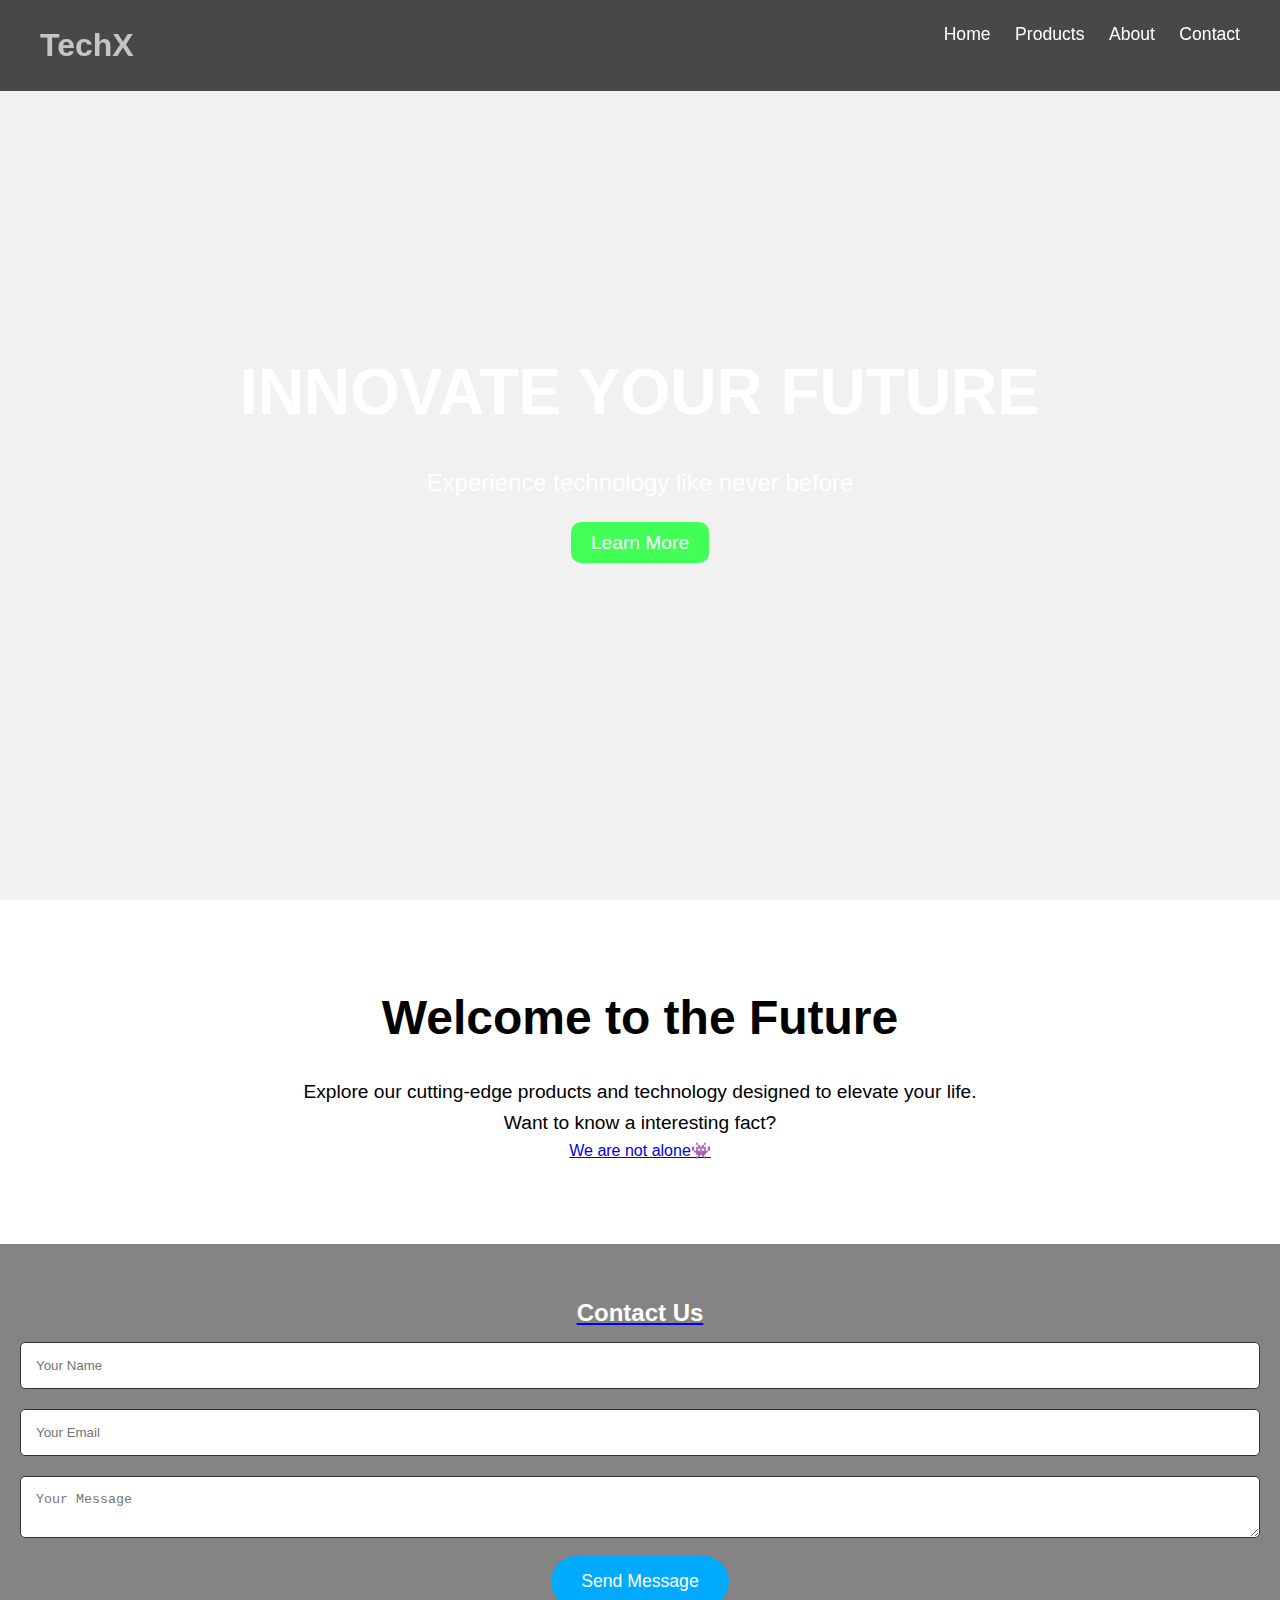
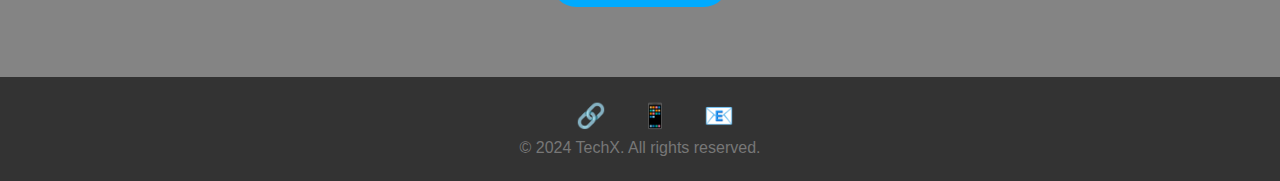
==== index.html @ 3a2618c0 "Update and rename Main.html to index.html" ====
<!DOCTYPE html>
<html lang="en">
  <style>
    
    </style>
<head>
  <meta charset="UTF-8">
  <meta name="viewport" content="width=device-width, initial-scale=1.0">
  <title>High-Tech Website</title>
  <link rel="stylesheet" href="styles.css">
</head>
<body>

  <!-- Navigation Bar -->
  <nav>
    <div class="logo">TechX</div>
    <ul>
      <li><a href="#home">Home</a></li>
      <li><a href="#products">Products</a></li>
      <li><a href="#about">About</a></li>
      <li><a href="#contact">Contact</a></li>
    </ul>
  </nav>

  <!-- Hero Section -->
  <section class="hero" id="home">
    <div class="hero-content">
      <h1>Innovate Your Future</h1>
      <p>Experience technology like never before</p></br>
      <a href="#about" class="btn">Learn More</a>
    </div>
  </section>

  <!-- Content Section -->
  <section class="content" id="about">
    <h2>Welcome to the Future</h2>
    <p>Explore our cutting-edge products and technology designed to elevate your life.</p>
    <p>Want to know a interesting fact?</p>
    <a target="_blank" href="https://www.youtube.com/watch?v=saWNMPL5ygk&t=920s&ab_channel=melodysheep" >We are not alone👾</p></li>
  
    
  </section>

  <!-- Contact Form -->
  <section class="contact" id="contact">
    <h2>Contact Us</h2>
    <form id="contactForm">
      <input type="text" id="name" placeholder="Your Name" required>
      <input type="email" id="email" placeholder="Your Email" required>
      <textarea id="message" placeholder="Your Message" required></textarea>
      <button type="submit" class="btn">Send Message</button>
    </form>
    <div id="formResponse"></div>
  </section>

  <!-- Footer -->
  <footer>
    <div class="social-icons">
      <a href="#" target="_blank">🔗</a>
      <a href="#" target="_blank">📱</a>
      <a href="#" target="_blank">📧</a>
    </div>
    <p>&copy; 2024 TechX. All rights reserved.</p>
  </footer>

  <script src="script.js"></script>
</body>
</html>
---- styles.css ----
/* Reset and base styles */
@keyframes appear{
  from{
    
    opacity: 0;
    scale: 0.5;
  }
  to{
   
    opacity: 1;
    scale: 1;
  }
}
* {
    margin: 0;
    padding: 0;
    box-sizing: border-box;
  
  }
  
  
  body {
    font-family: 'Arial', sans-serif;
    background-color: #f1f1f1;
    color: #333;
    line-height: 1.6;
  }
  
  /* Navigation Bar */
  nav {
    position: fixed;
    top: 0;
    left: 0;
    width: 100%;
    background-color: rgba(0, 0, 0, 0.7);
    padding: 20px 40px;
    z-index: 1000;
    transition: background-color 0.3s;
  }
  
  nav .logo {
    font-size: 2rem;
    color: #ffffffae;
    font-weight: bold;
    display: inline-block;
  }
  
  nav ul {
    list-style: none;
    float: right;
  }
  
  nav ul li {
    display: inline;
    margin-left: 20px;
  }
  
  nav ul li a {
    color: white;
    text-decoration: none;
    font-size: 1.1rem;
    font-weight: 400;
    transition: color 0.3s;
  }
  
  nav ul li a:hover {
    color: #00aaff;
  }
  
  /* Hero Section with Parallax Effect */
  .hero {
    background-image: url('https://wallpaperaccess.com/full/18655.jpg'); /* Replace with high-tech image */
    background-size: cover;
    background-attachment: fixed;
    background-position: center;
    height: 100vh;
    display: flex;
    justify-content: center;
    align-items: center;
    text-align: center;
    color: white;
    padding: 0 20px;
    transition: background 0.5s ease;
  }
  
  .hero h1 {

    font-size: 4rem;
    font-weight: bold;
    text-transform: uppercase;
  }
  
  .hero p {
    
    font-size: 1.5rem;
    margin-top: 20px;
  }
  
  .hero .btn {
    transform: border-radius(1);
      background-color: #41ff57;
    padding: 10px 20px;
    border: none;
    border-radius: 10px;
    color: rgb(255, 255, 255);
    font-size: 1.2rem;
    text-decoration: none;
    transition: background-color 0.5s;

  }
  
  .hero .btn:hover {
    transform: border-radius(.5);
    background-color: #00000060;
    color: #ffffffa2;
  }
  
  /* Content Section */
  .content {
    
    padding: 80px 20px;
    text-align: center;
    background-color: #ffffff;
  }
  
  .content h2{
    animation: appear linear;
    animation-timeline: view();
    animation-range: entry 0 cover 60%;
    font-size: 3rem;
    margin-bottom: 20px;
    color: #000000;
    
  }
  .content h2:hover{
    color: #7141ff;
    transition: 0.4s;
  }
  .content p:hover{
    
    color: #7141ff;
    transition: 0.4s;
  }
  
  .content p {
    animation: appear linear;
    animation-timeline: view();
    animation-range: entry 0 cover 60%;
    font-size: 1.2rem;
    color: #000000;
  }
  
  /* Contact Section */
  .contact {
    animation: appear linear;
    animation-timeline: view();
    animation-range: entry 0 cover 60%;
    padding: 50px 20px;
    background-color: #848484;
    color: white;
    text-align: center;
  }
  
  .contact input,
  .contact textarea {
    width: 100%;
    padding: 15px;
    margin: 10px 0;
    border-radius: 5px;
    border: 1px solid #333;
  }
  
  .contact button {
    background-color: #00aaff;
    padding: 15px 30px;
    border: none;
    color: white;
    border-radius: 30px;
    font-size: 1.1rem;
    cursor: pointer;
  }
  
  .contact button:hover {
    background-color: #000d16;
  }
  
  .contact #formResponse {
    margin-top: 20px;
    font-size: 1.2rem;
    color: #00aaff;
  }
  
  /* Footer */
  footer {
    background-color: #333;
    color: white;
    padding: 20px;
    text-align: center;
  }
  
  footer .social-icons a {
    color: white;
    margin: 0 15px;
    font-size: 1.5rem;
    text-decoration: none;
    transition: color 0.3s;
  }
  
 
  
  footer p {
    font-size: 1rem;
    color: #777;
  }
  
  /* Smooth Scroll */
  html {
    scroll-behavior: smooth;
  }
  
  /* Mobile Responsiveness */
  @media screen and (max-width: 768px) {
    .hero h1 {
      font-size: 2.5rem;
    }
  
    .hero p {
      font-size: 1.1rem;
    }
  
    nav ul {
      float: none;
      text-align: center;
      margin-top: 20px;
    }
  
    nav ul li {
      display: inline-block;
      margin: 10px;
    }
  
    footer .social-icons a {
      font-size: 1.2rem;
    }
  
  }
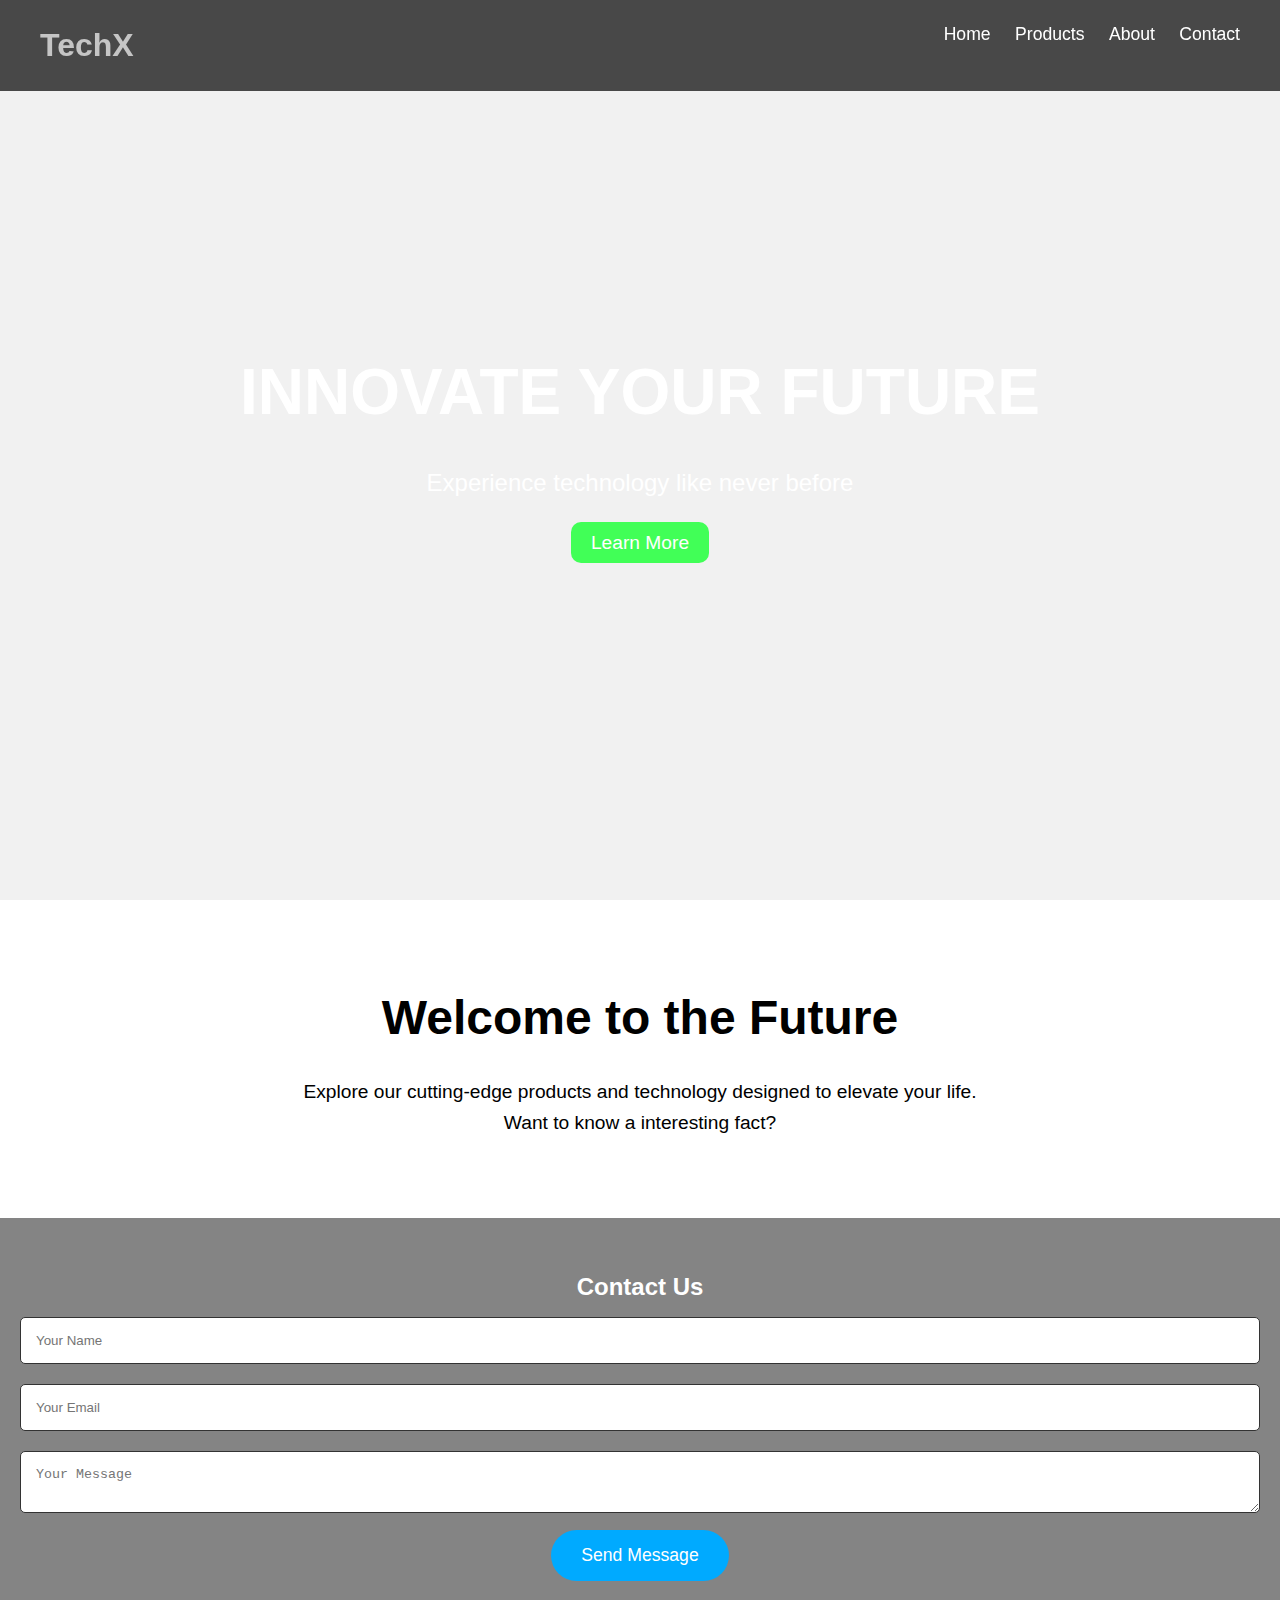
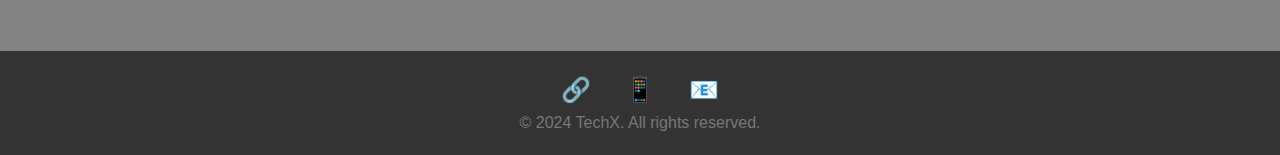
==== commit a96deaa9: "Update index.html" ====
--- a/index.html
+++ b/index.html
@@ -27,7 +27,7 @@
     <div class="hero-content">
       <h1>Innovate Your Future</h1>
       <p>Experience technology like never before</p></br>
-      <a href="#about" class="btn">Learn More</a>
+      <a href="https://youtu.be/saWNMPL5ygk?si=qlTIR03c57Ms7H2y&t=1" class="btn">Learn More</a>
     </div>
   </section>
 
@@ -36,7 +36,6 @@
     <h2>Welcome to the Future</h2>
     <p>Explore our cutting-edge products and technology designed to elevate your life.</p>
     <p>Want to know a interesting fact?</p>
-    <a target="_blank" href="https://www.youtube.com/watch?v=saWNMPL5ygk&t=920s&ab_channel=melodysheep" >We are not alone👾</p></li>
   
     
   </section>
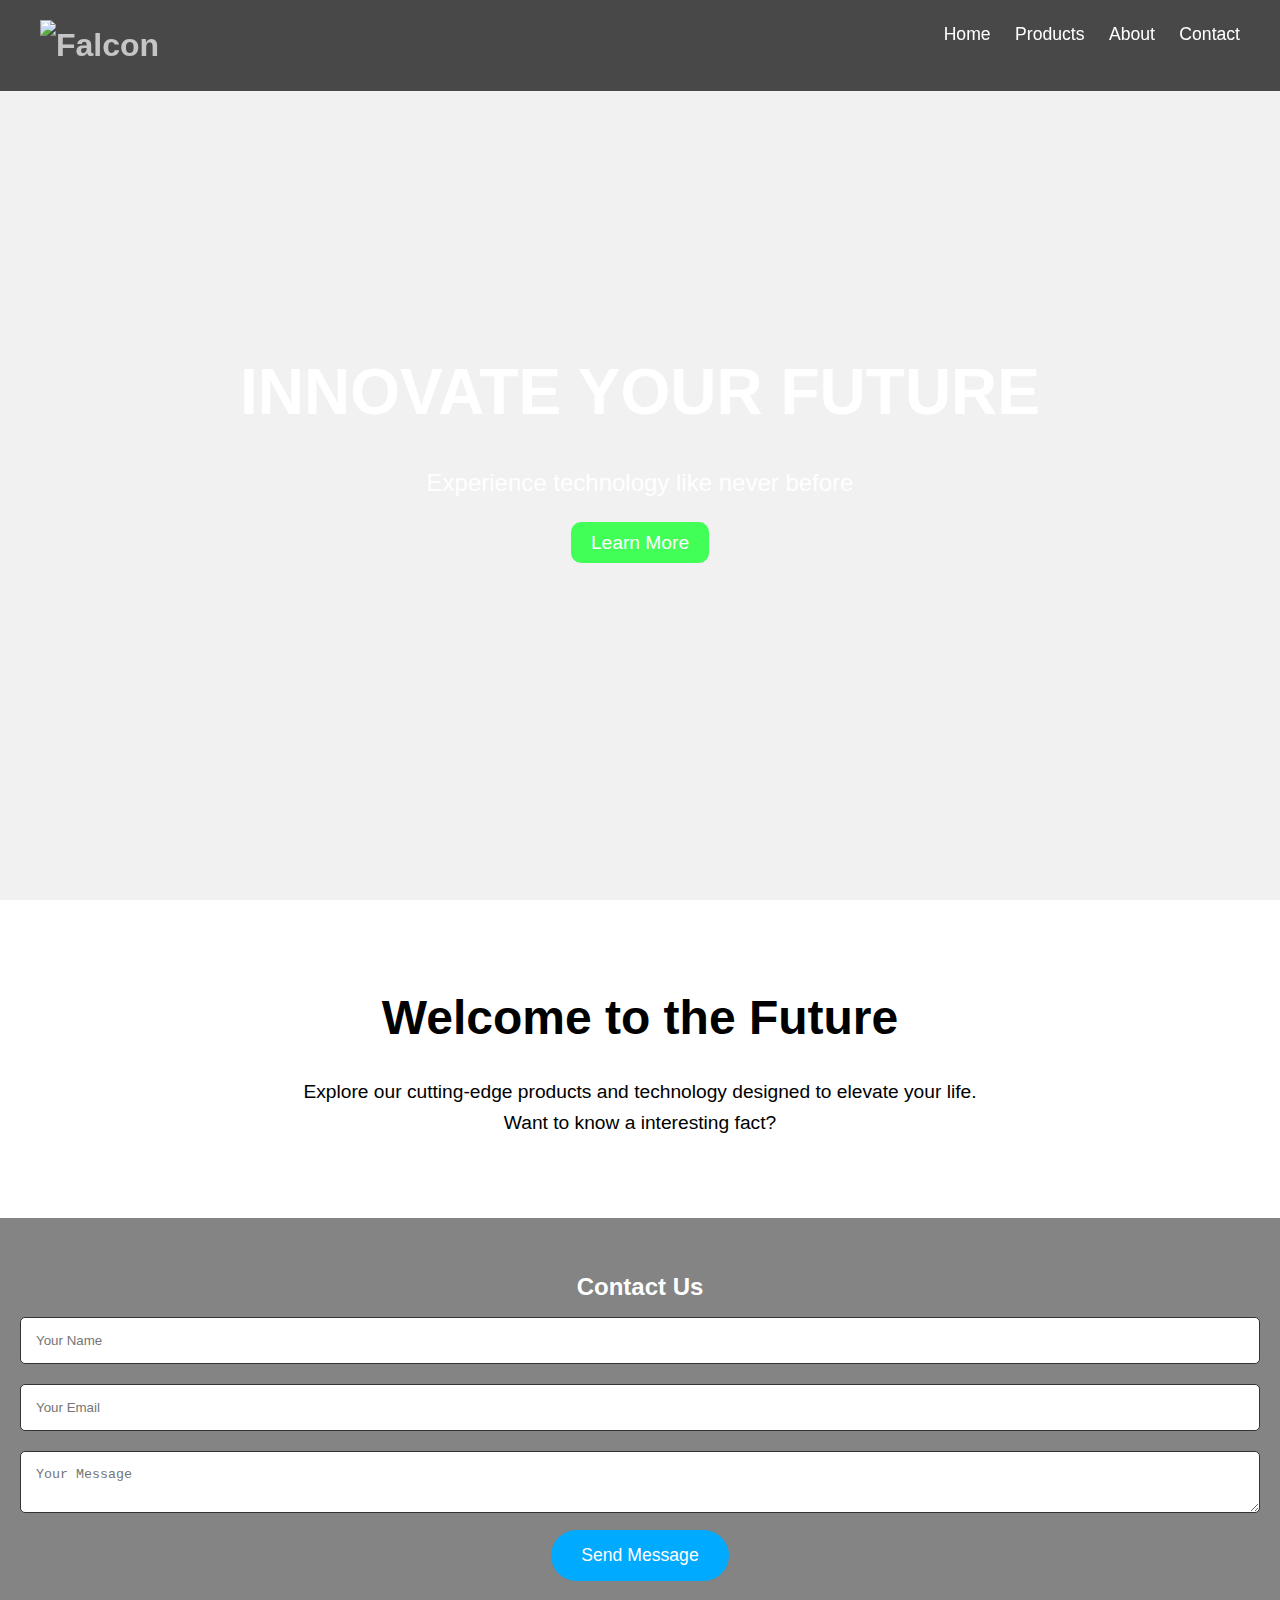
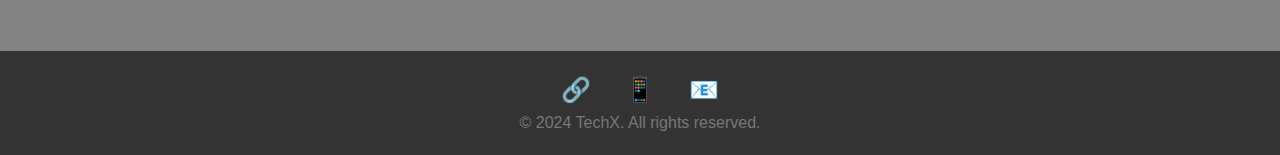
==== commit 3553158b: "Update index.html" ====
--- a/index.html
+++ b/index.html
@@ -13,7 +13,7 @@
 
   <!-- Navigation Bar -->
   <nav>
-    <div class="logo">TechX</div>
+    <div class="logo"><img src="import.jpg" alt="Falcon" width="60" height="60"></div>
     <ul>
       <li><a href="#home">Home</a></li>
       <li><a href="#products">Products</a></li>
